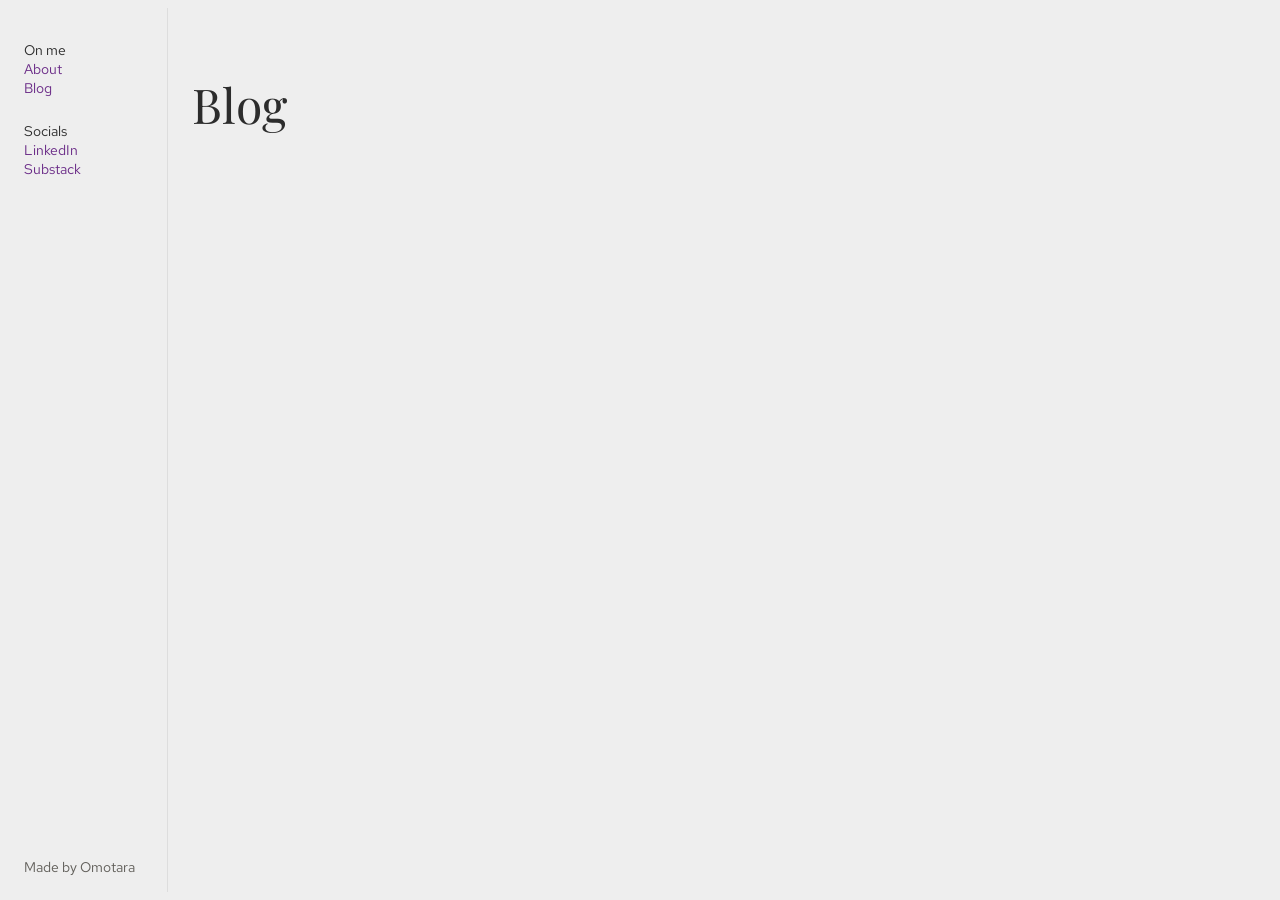
==== index.html @ 9b429dfb "restructured directory + added sitemap" ====
<!DOCTYPE html>
<html lang="en">
<head>
    <meta charset="UTF-8">
    <meta name="viewport" content="width=device-width, initial-scale=1.0">
    <!-- <meta name="google-site-verification" content="Fy0saNP-TK6OKskj19EL-K9AimL2r8h8fKiyewKTJjw" /> -->
    <link rel="stylesheet" href="styles.css">
    <link rel="preconnect" href="https://fonts.googleapis.com">
    <link rel="preconnect" href="https://fonts.gstatic.com" crossorigin>
    <link href="https://fonts.googleapis.com/css2?family=Red+Hat+Text:ital,wght@0,300..700;1,300..700&display=swap" rel="stylesheet">
    <link href="https://fonts.googleapis.com/css2?family=Playfair+Display:ital,wght@0,400..900;1,400..900&family=Red+Hat+Text:ital,wght@0,300..700;1,300..700&display=swap" rel="stylesheet">
    <link rel="icon" type="image/png" href="assets/ita-blog-logo.png">
    <link rel="apple-touch-icon" href="assets/ita-blog-apple-logo.png">
    <title>Omotara's Blog</title>
    <meta name="robots" content="index, follow">
    <meta name="google-site-verification" content="Fy0saNP-TK6OKskj19EL-K9AimL2r8h8fKiyewKTJjw" />
    <meta name="description" content="Writing on creative technology, design, engineering, the world, and anything else.">
    <meta property="og:image" content="https://omotarita.github.io/assets/ita-blog-share-image.png">
    <meta name="twitter:image" content="https://omotarita.github.io/assets/ita-blog-share-image.png">
    <meta name="author" content="Omotara Edu">
</head>
<body>
    <div class="page-content">
        <div class="sidebar">
            <div class="sidebar-section red-hat-text-normal">
                <span class="sidebar-label">On me</span>
                <a href="/about">About</a>
                <a href="/">Blog</a>
            </div>
            <div class="sidebar-section red-hat-text-normal">
                <span class="sidebar-label">Socials</span>
                <a href="https://www.linkedin.com/in/omotaraedu">LinkedIn</a>
                <a href="https://2centsonly.substack.com/">Substack</a>
            </div>
            <div class="sidebar-footer">Made by Omotara</div>
        </div>
        <div class="main-content playfair-display-normal">
            <h1 class="header">Blog</h1>
            <div class="blog-posts">
        
            </div>
        </div>
    </div>
    <script src="app.js"></script>
</body>
</html>
---- styles.css ----
/* <weight>: Use a value from 300 to 700 */
/* <uniquifier>: Use a unique and descriptive class name */

.playfair-display-normal {
  font-family: "Playfair Display", serif;
  font-optical-sizing: auto;
  font-weight: 400;
  font-style: normal;
}

.red-hat-text-normal {
  font-family: "Red Hat Text", sans-serif;
  font-optical-sizing: auto;
  font-weight: 400;
  font-style: normal;
}

.red-hat-text-bold {
  font-family: "Red Hat Text", sans-serif;
  font-optical-sizing: auto;
  font-weight: 700;
  font-style: normal;
}

/* .invisible {
  display: none;
} */

/* .visible {
  display: block;
} */

h1 {
  font-size: 3rem;
  font-family: "Playfair Display", serif;
  font-optical-sizing: auto;
  font-weight: 400;
  font-style: normal;
}

h3 {
  font-size: 1.05rem;
}

body {
  font-size: 0.87rem;
  font-family: "Red Hat Text", sans-serif;
  background-color: rgb(238, 238, 238);
  color: #2c2c2c;
}

a,
u {
  text-decoration: none;
  color: rgb(106, 43, 135);
}

.sidebar {
  display: flex;
  padding: 2rem 2rem 1rem 1rem;
  flex-shrink: 0;
  border-right: 1px solid #ddd;
  position: sticky;
  top: 0;
  align-self: flex-start;
  height: fit-content;
  min-height: calc(100vh - 4rem);
  flex-direction: column;
  /* max-width: 3.1rem; */
}

.sidebar-section {
  font-size: 0.9rem;
  margin-bottom: 1.5rem;
}

.sidebar-section a {
  display: block;
}

.sidebar-footer {
  margin-top: auto;
  color: rgb(96, 94, 89);
}

.about-content {
  font-size: 0.87rem;
  font-family: "Red Hat Text", sans-serif;
  background-color: rgb(238, 238, 238);
  color: #2c2c2c;
}

/* .sidebar-label {
  font-weight: 700;
  margin-bottom: 0.3rem;
} */

.page-content {
  display: flex;
  /* gap: 3em; */
  flex-direction: row;
}

@media (max-width: 460px) {
  .page-content {
    display: flex;
    /* gap: 3em; */
    flex-direction: column;
  }
  .sidebar {
    display: flex;
    gap: 3em;
    flex-direction: row;
    border-bottom: 1px solid #ddd;
    position: static;
    min-width: 100%;
    min-height: 0;
    border-right: none;
    justify-content: center;
    box-sizing: border-box;
    padding: 0.5rem 1rem 0.75rem 1rem;
  }
  .sidebar-section {
    margin-bottom: 0;
  }
  .sidebar-footer {
    display: none;
  }
}

.main-content {
  padding: 0 1.5rem;
}

.header {
  padding: 2rem 0;
}

.blog-posts {
  max-width: 720px;
  margin: 0 auto;
}

.post-title {
  cursor: pointer;
  color: #5d5d5d;
}

.post-title.active {
  color: #252525;
  font-weight: 800;
}

.post-date {
  font-family: "Red Hat Text", sans-serif;
  margin-left: 0.5rem;
  color: rgba(96, 94, 89, 0.369);
  font-size: 0.87rem;
  font-weight: 400;
}

.post-content {
  font-size: 0.87rem;
  font-family: "Red Hat Text", sans-serif;
  display: none;
}

.post-content.visible {
  display: block;
}
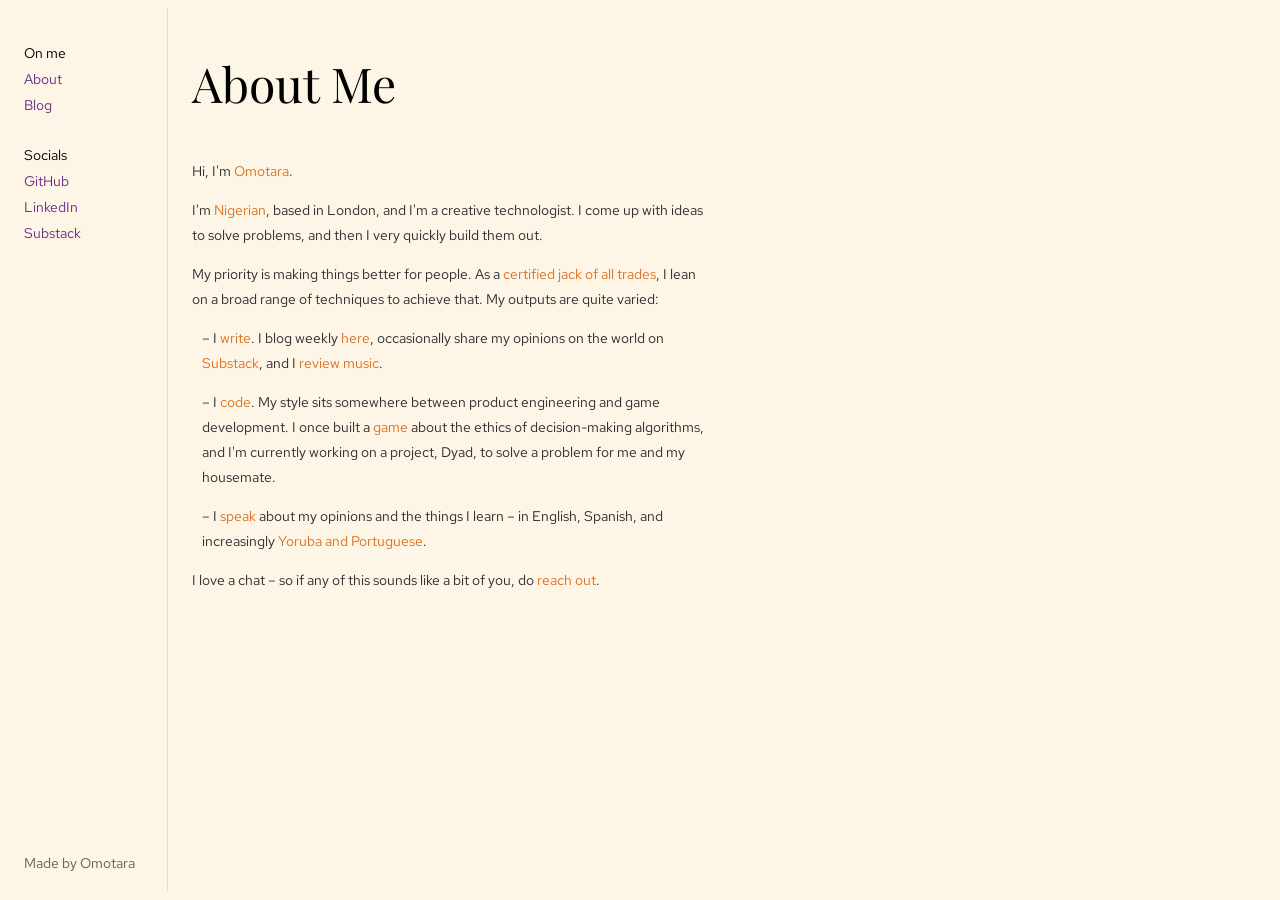
==== commit 6ac04a43: "changed homepage to about, and redesigned" ====
--- a/index.html
+++ b/index.html
@@ -3,17 +3,14 @@
 <head>
     <meta charset="UTF-8">
     <meta name="viewport" content="width=device-width, initial-scale=1.0">
-    <!-- <meta name="google-site-verification" content="Fy0saNP-TK6OKskj19EL-K9AimL2r8h8fKiyewKTJjw" /> -->
-    <link rel="stylesheet" href="styles.css">
+    <link rel="stylesheet" href="/styles.css">
     <link rel="preconnect" href="https://fonts.googleapis.com">
     <link rel="preconnect" href="https://fonts.gstatic.com" crossorigin>
     <link href="https://fonts.googleapis.com/css2?family=Red+Hat+Text:ital,wght@0,300..700;1,300..700&display=swap" rel="stylesheet">
     <link href="https://fonts.googleapis.com/css2?family=Playfair+Display:ital,wght@0,400..900;1,400..900&family=Red+Hat+Text:ital,wght@0,300..700;1,300..700&display=swap" rel="stylesheet">
-    <link rel="icon" type="image/png" href="assets/ita-blog-logo.png">
-    <link rel="apple-touch-icon" href="assets/ita-blog-apple-logo.png">
-    <title>Omotara's Blog</title>
-    <meta name="robots" content="index, follow">
-    <meta name="google-site-verification" content="Fy0saNP-TK6OKskj19EL-K9AimL2r8h8fKiyewKTJjw" />
+    <link rel="icon" type="image/png" href="/assets/ita-blog-apple-logo.png">
+    <link rel="apple-touch-icon" href="/assets/ita-blog-apple-logo.png">
+    <title>Omotara</title>
     <meta name="description" content="Writing on creative technology, design, engineering, the world, and anything else.">
     <meta property="og:image" content="https://omotarita.github.io/assets/ita-blog-share-image.png">
     <meta name="twitter:image" content="https://omotarita.github.io/assets/ita-blog-share-image.png">
@@ -24,23 +21,63 @@
         <div class="sidebar">
             <div class="sidebar-section red-hat-text-normal">
                 <span class="sidebar-label">On me</span>
-                <a href="/about">About</a>
-                <a href="/">Blog</a>
+                <a href="/">About</a>
+                <a href="/blog">Blog</a>
             </div>
             <div class="sidebar-section red-hat-text-normal">
                 <span class="sidebar-label">Socials</span>
+                <a href="https://github.com/omotarita">GitHub</a>
                 <a href="https://www.linkedin.com/in/omotaraedu">LinkedIn</a>
                 <a href="https://2centsonly.substack.com/">Substack</a>
             </div>
             <div class="sidebar-footer">Made by Omotara</div>
         </div>
         <div class="main-content playfair-display-normal">
-            <h1 class="header">Blog</h1>
-            <div class="blog-posts">
-        
+            <div class="content-left">
+                <h1 class="header">About Me</h1>
+                <div class="about-section">
+                    <p class="about-content">
+                        <span class="plain-copy">Hi, I'm </span><button type="button" class="hover-text" data-image="image-1"><span class="button-copy">Omotara</span><img src="/assets/images/omotara-vibrams.jpg" class="inline-icon"></button><span class="plain-copy">.</span>
+                    </p>
+                    <p class="about-content">
+                        <span class="plain-copy">I'm </span><button type="button" class="hover-text" data-image="image-2"><span class="button-copy">Nigerian</span><img src="/assets/images/nigeria-magazine.png" class="inline-icon"></button><span class="plain-copy">, based in London, and I'm a creative technologist. I come up with ideas to solve problems, and then I very quickly build them out.</span>
+                    </p>
+                    <p class="about-content">
+                        <span class="plain-copy">My priority is making things better for people. As a </span><button type="button" class="hover-text" data-image="image-4"  data-href="https://medium.com/@omotarita/master-of-none-bachelor-of-all-23345f4c7b0d"><span class="button-copy">certified jack of all trades</span><img src="/assets/images/degree.jpeg" class="inline-icon"></button><span class="plain-copy">, I lean on a broad range of techniques to achieve that. My outputs are quite varied:</span>
+                    </p>
+                    <p class="about-content" style="padding: 0 0 0 10px;">
+                        <span class="plain-copy">– I </span><button type="button" class="hover-text" data-image="image-5"><span class="button-copy">write</span><img src="/assets/images/write-book.jpeg" class="inline-icon"></button><span class="plain-copy">. I blog weekly </span><button type="button" class="hover-text" data-image="image-6" data-href="/blog"><span class="button-copy">here</span><img src="/assets/images/blog.png" class="inline-icon"></button><span class="plain-copy">, occasionally share my opinions on the world on </span><button type="button" class="hover-text" data-image="image-7" data-href="https://2centsonly.substack.com/"><span class="button-copy">Substack</span><img src="/assets/images/2cents.png" class="inline-icon"></button><span class="plain-copy">, and I </span><button type="button" class="hover-text" data-image="image-8"><span class="button-copy">review music</span><img src="/assets/images/drummr-adedamola.PNG" class="inline-icon"></button><span class="plain-copy">.</span>
+                    </p>
+                    <p class="about-content" style="padding: 0 0 0 10px;">
+                        <span class="plain-copy">– I </span><button type="button" class="hover-text" data-image="image-9" data-href="https://github.com/omotarita"><span class="button-copy">code</span><img src="/assets/images/coding.jpg" class="inline-icon"></button><span class="plain-copy">. My style sits somewhere between product engineering and game development. I once built a </span><button type="button" class="hover-text" data-image="image-12" data-href="https://logically.webflow.io/"><span class="button-copy">game</span><img src="/assets/images/logically-game.png" class="inline-icon"></button><span class="plain-copy"> about the ethics of decision-making algorithms, and I'm currently working on a project, Dyad, to solve a problem for me and my housemate.</span>
+                    </p>
+                    <p class="about-content" style="padding: 0 0 0 10px;">
+                        <span class="plain-copy">– I </span><button type="button" class="hover-text" data-image="image-13"><span class="button-copy">speak</span><img src="/assets/images/speaking.JPG" class="inline-icon"></button><span class="plain-copy"> about my opinions and the things I learn – in English, Spanish, and increasingly </span><button type="button" class="hover-text" data-image="image-14"><span class="button-copy">Yoruba and Portuguese</span><img src="/assets/images/italki.png" class="inline-icon"></button><span class="plain-copy">.</span> 
+                    </p>
+                    <p class="about-content">
+                        <span class="plain-copy">I love a chat – so if any of this sounds like a bit of you, do </span><button type="button" class="hover-text" data-image="image-15" data-href="mailto:omotarita@gmail.com"><span class="button-copy">reach out</span><img src="/assets/images/beep-me.jpg" class="inline-icon"></button><span class="plain-copy">.</span>
+                    </p>
+                    <br>
+                    <!-- <p class="about-content">Enjoy!</p> -->
+                </div>
             </div>
+            <div class="content-right">
+                <img src="/assets/images/omotara-vibrams.jpg" alt="" class="secret-image" id="image-1" style="top: 60px; left: 185px; height: 289.559px;">
+                <img src="/assets/images/nigeria-magazine.png" alt="" class="secret-image" id="image-2" style="top: 94px; left: -36px; height: 289.559px;">
+                <img src="/assets/images/degree.jpeg" alt="" class="secret-image" id="image-4" style="top: 84px; left: -32px; height: 289.559px;">
+                <img src="/assets/images/write-book.jpeg" alt="" class="secret-image" id="image-5" style="top: 322px; left: 43px; height: 289.559px;">
+                <img src="/assets/images/blog.png" alt="" class="secret-image" id="image-6" style="top: 513px; left: -1px; height: 400.559px;">
+                <img src="/assets/images/2cents.png" alt="" class="secret-image" id="image-7" style="top: 128px; left: 71px; height: 289.559px;">
+                <img src="/assets/images/drummr-adedamola.PNG" alt="" class="secret-image" id="image-8" style="top: 437px; left: 46px; height: 400.559px;">
+                <img src="/assets/images/coding.jpg" alt="" class="secret-image" id="image-9" style="top: 222px; left: 47px; height: 289.559px;">
+                <img src="/assets/images/logically-game.png" alt="" class="secret-image" id="image-12" style="top: 401px; left: 54px; height: 289.559px;">
+                <img src="/assets/images/speaking.JPG" alt="" class="secret-image" id="image-13" style="top: 333px; left: -3px; height: 340.559px;">
+                <img src="/assets/images/italki.png" alt="" class="secret-image" id="image-14" style="top: 401px; left: 54px; height: 289.559px;">
+                <img src="/assets/images/beep-me.jpg" alt="" class="secret-image" id="image-15" style="top: 128px; left: 71px; height: 289.559px;">
+            </div>
+            
         </div>
     </div>
-    <script src="app.js"></script>
+    <script src="hoverEffect.js"></script>
 </body>
 </html>
--- a/styles.css
+++ b/styles.css
@@ -42,17 +42,86 @@
   font-size: 1.05rem;
 }
 
-body {
+/* body {
   font-size: 0.87rem;
   font-family: "Red Hat Text", sans-serif;
   background-color: rgb(238, 238, 238);
   color: #2c2c2c;
+} */
+
+body {
+  font-size: 0.87rem;
+  font-family: "Red Hat Text", sans-serif;
+  background-color: rgb(253 246 231);
+  /* background-color: rgb(238, 238, 238); */
+  color: #000000;
+  line-height: 1.8;
 }
 
 a,
 u {
   text-decoration: none;
   color: rgb(106, 43, 135);
+}
+
+figure {
+  margin: 0;
+}
+
+.copy {
+}
+/* 
+button {
+  color: rgb(219, 112, 30);
+} */
+
+.hover-text {
+  color: rgb(219, 112, 30);
+  border: none;
+  background: none;
+  font-size: 0.87rem;
+  font-family: "Red Hat Text", sans-serif;
+  padding: 0;
+}
+
+.hover-text:hover {
+  color: rgb(213, 106, 24);
+}
+
+.secret-image {
+  display: none;
+  position: absolute;
+}
+
+.about-section.faded .plain-copy {
+  opacity: 0.05;
+  transition: opacity 0.2s;
+}
+
+.about-section.faded .hover-text {
+  opacity: 0.05;
+  transition: opacity 0.2s;
+}
+
+.about-section.faded .hover-text.hovered {
+  opacity: 1;
+  transform: scale(1.05);
+  transform-origin: left center;
+  transition:
+    font-size 0.2s,
+    opacity 0.2s;
+}
+
+.hover-text[data-href] {
+  cursor: pointer;
+}
+
+.hover-text:not([data-href]) {
+  cursor: default;
+}
+
+.inline-icon {
+  display: none;
 }
 
 .sidebar {
@@ -72,6 +141,8 @@
 .sidebar-section {
   font-size: 0.9rem;
   margin-bottom: 1.5rem;
+  display: flex;
+  flex-direction: column;
 }
 
 .sidebar-section a {
@@ -86,7 +157,7 @@
 .about-content {
   font-size: 0.87rem;
   font-family: "Red Hat Text", sans-serif;
-  background-color: rgb(238, 238, 238);
+  /* background-color: rgb(238, 238, 238); */
   color: #2c2c2c;
 }
 
@@ -101,7 +172,21 @@
   flex-direction: row;
 }
 
-@media (max-width: 460px) {
+@media (min-width: 840px) {
+  .content-left {
+    width: 50%;
+    padding: 0 10px 0 0;
+  }
+
+  .content-right {
+    width: 50%;
+    position: relative;
+    overflow: hidden;
+    padding: 0 0 0 10px;
+  }
+}
+
+@media (min-width: 520px) and (max-width: 840px) {
   .page-content {
     display: flex;
     /* gap: 3em; */
@@ -121,19 +206,98 @@
     padding: 0.5rem 1rem 0.75rem 1rem;
   }
   .sidebar-section {
+    font-size: 0.9rem;
     margin-bottom: 0;
+    display: flex;
+    flex-direction: row;
+    gap: 10px;
   }
   .sidebar-footer {
     display: none;
   }
+  .content-left {
+    width: 80%;
+    padding: 0 10px 0 0;
+  }
+  .content-right {
+    width: 0%;
+    display: none;
+  }
+
+  .inline-icon {
+    display: inline-block;
+    width: 24px;
+    height: 24px;
+    object-fit: cover;
+    border-radius: 3px;
+    vertical-align: middle;
+    margin-left: 4px;
+  }
+}
+
+@media (max-width: 520px) {
+  .page-content {
+    display: flex;
+    /* gap: 3em; */
+    flex-direction: column;
+  }
+  .sidebar {
+    display: flex;
+    gap: 3em;
+    flex-direction: row;
+    border-bottom: 1px solid #ddd;
+    position: static;
+    min-width: 100%;
+    min-height: 0;
+    border-right: none;
+    justify-content: center;
+    box-sizing: border-box;
+    padding: 0.5rem 1rem 0.75rem 1rem;
+  }
+  .sidebar-section {
+    font-size: 2.95vw;
+    margin-bottom: 0;
+    display: flex;
+    flex-direction: row;
+    gap: 10px;
+  }
+  .sidebar-footer {
+    display: none;
+  }
+  .content-left {
+    width: 80%;
+    padding: 0 10px 0 0;
+  }
+  .content-right {
+    width: 0%;
+    display: none;
+  }
+
+  .inline-icon {
+    display: inline-block;
+    width: 24px;
+    height: 24px;
+    object-fit: cover;
+    border-radius: 3px;
+    vertical-align: middle;
+    margin-left: 4px;
+  }
 }
 
 .main-content {
   padding: 0 1.5rem;
+  display: flex;
+  flex-direction: row;
+}
+
+.main-content.blog {
+  padding: 0 1.5rem;
+  display: block;
+  /* flex-direction: column; */
 }
 
 .header {
-  padding: 2rem 0;
+  /* padding: 2rem 0; */
 }
 
 .blog-posts {
@@ -168,3 +332,14 @@
 .post-content.visible {
   display: block;
 }
+
+.post-content img {
+  width: 70vw;
+  max-width: 450px;
+  height: auto;
+}
+
+.copy-link {
+  cursor: pointer;
+  font-size: 0.8rem;
+}
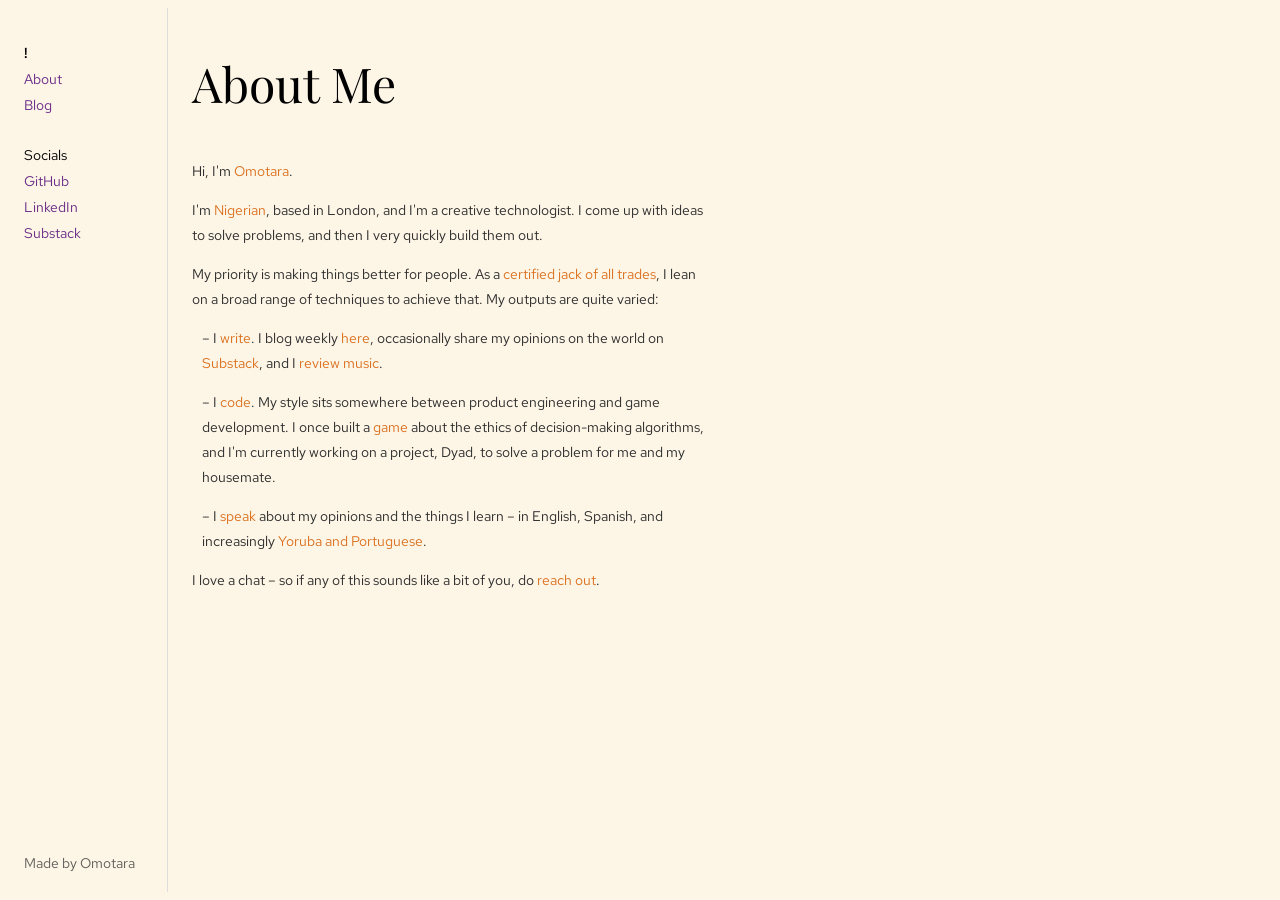
==== commit 1b28a365: "fixed navbar on mobile" ====
--- a/index.html
+++ b/index.html
@@ -20,7 +20,7 @@
     <div class="page-content">
         <div class="sidebar">
             <div class="sidebar-section red-hat-text-normal">
-                <span class="sidebar-label">On me</span>
+                <span class="sidebar-label bold" style="font-weight: 600;">!</span>
                 <a href="/">About</a>
                 <a href="/blog">Blog</a>
             </div>
--- a/styles.css
+++ b/styles.css
@@ -172,7 +172,7 @@
   flex-direction: row;
 }
 
-@media (min-width: 840px) {
+@media (min-width: 960px) {
   .content-left {
     width: 50%;
     padding: 0 10px 0 0;
@@ -186,7 +186,7 @@
   }
 }
 
-@media (min-width: 520px) and (max-width: 840px) {
+@media (min-width: 520px) and (max-width: 960px) {
   .page-content {
     display: flex;
     /* gap: 3em; */
@@ -255,7 +255,7 @@
     padding: 0.5rem 1rem 0.75rem 1rem;
   }
   .sidebar-section {
-    font-size: 2.95vw;
+    font-size: 3.2vw;
     margin-bottom: 0;
     display: flex;
     flex-direction: row;
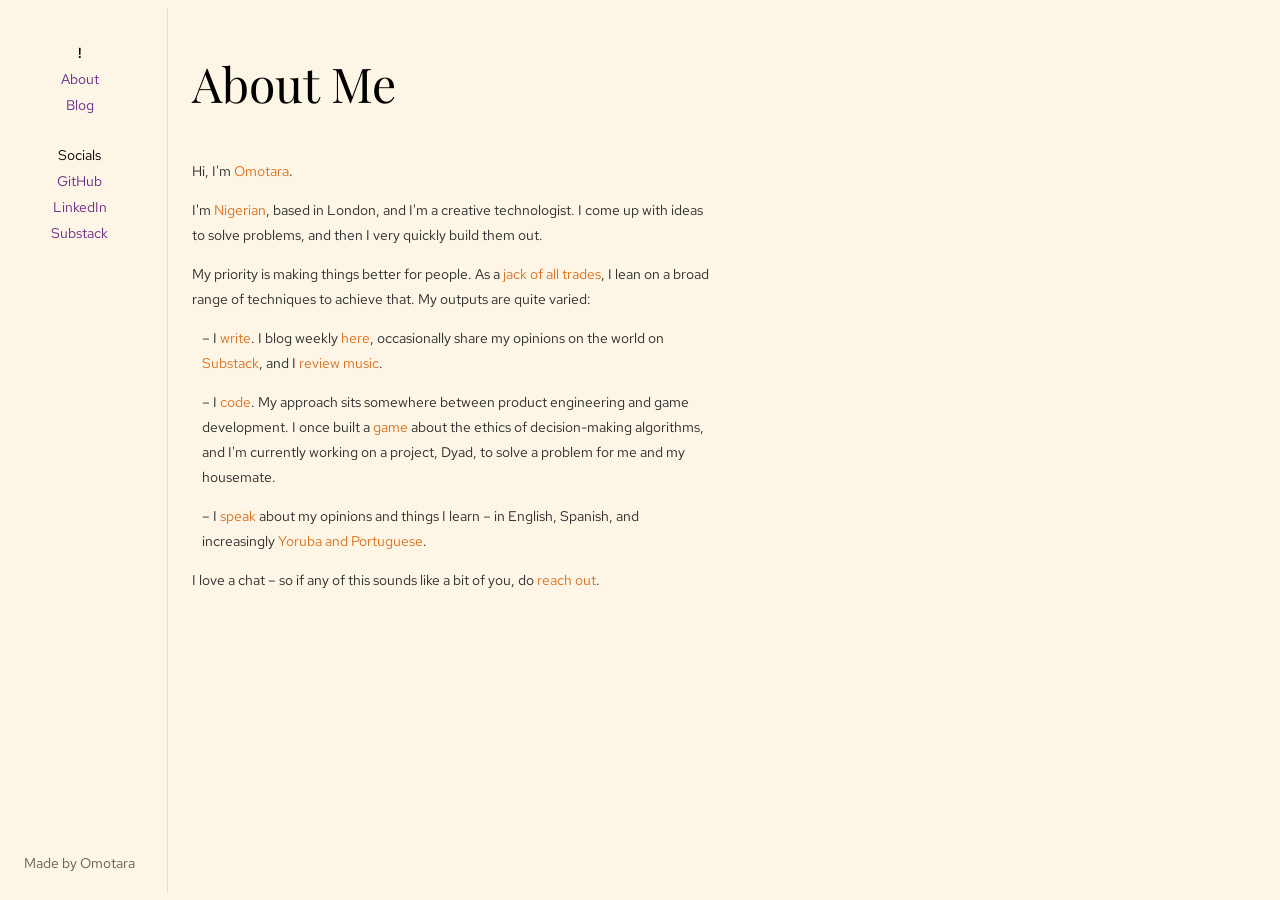
==== commit 2405c3a4: "updated html for compressed images" ====
--- a/index.html
+++ b/index.html
@@ -43,16 +43,16 @@
                         <span class="plain-copy">I'm </span><button type="button" class="hover-text" data-image="image-2"><span class="button-copy">Nigerian</span><img src="/assets/images/nigeria-magazine.png" class="inline-icon"></button><span class="plain-copy">, based in London, and I'm a creative technologist. I come up with ideas to solve problems, and then I very quickly build them out.</span>
                     </p>
                     <p class="about-content">
-                        <span class="plain-copy">My priority is making things better for people. As a </span><button type="button" class="hover-text" data-image="image-4"  data-href="https://medium.com/@omotarita/master-of-none-bachelor-of-all-23345f4c7b0d"><span class="button-copy">certified jack of all trades</span><img src="/assets/images/degree.jpeg" class="inline-icon"></button><span class="plain-copy">, I lean on a broad range of techniques to achieve that. My outputs are quite varied:</span>
+                        <span class="plain-copy">My priority is making things better for people. As a </span><button type="button" class="hover-text" data-image="image-4"  data-href="https://medium.com/@omotarita/master-of-none-bachelor-of-all-23345f4c7b0d"><span class="button-copy">jack of all trades</span><img src="/assets/images/degree.jpeg" class="inline-icon"></button><span class="plain-copy">, I lean on a broad range of techniques to achieve that. My outputs are quite varied:</span>
                     </p>
                     <p class="about-content" style="padding: 0 0 0 10px;">
                         <span class="plain-copy">– I </span><button type="button" class="hover-text" data-image="image-5"><span class="button-copy">write</span><img src="/assets/images/write-book.jpeg" class="inline-icon"></button><span class="plain-copy">. I blog weekly </span><button type="button" class="hover-text" data-image="image-6" data-href="/blog"><span class="button-copy">here</span><img src="/assets/images/blog.png" class="inline-icon"></button><span class="plain-copy">, occasionally share my opinions on the world on </span><button type="button" class="hover-text" data-image="image-7" data-href="https://2centsonly.substack.com/"><span class="button-copy">Substack</span><img src="/assets/images/2cents.png" class="inline-icon"></button><span class="plain-copy">, and I </span><button type="button" class="hover-text" data-image="image-8"><span class="button-copy">review music</span><img src="/assets/images/drummr-adedamola.PNG" class="inline-icon"></button><span class="plain-copy">.</span>
                     </p>
                     <p class="about-content" style="padding: 0 0 0 10px;">
-                        <span class="plain-copy">– I </span><button type="button" class="hover-text" data-image="image-9" data-href="https://github.com/omotarita"><span class="button-copy">code</span><img src="/assets/images/coding.jpg" class="inline-icon"></button><span class="plain-copy">. My style sits somewhere between product engineering and game development. I once built a </span><button type="button" class="hover-text" data-image="image-12" data-href="https://logically.webflow.io/"><span class="button-copy">game</span><img src="/assets/images/logically-game.png" class="inline-icon"></button><span class="plain-copy"> about the ethics of decision-making algorithms, and I'm currently working on a project, Dyad, to solve a problem for me and my housemate.</span>
+                        <span class="plain-copy">– I </span><button type="button" class="hover-text" data-image="image-9" data-href="https://github.com/omotarita"><span class="button-copy">code</span><img src="/assets/images/coding_small.jpeg" class="inline-icon"></button><span class="plain-copy">. My approach sits somewhere between product engineering and game development. I once built a </span><button type="button" class="hover-text" data-image="image-12" data-href="https://logically.webflow.io/"><span class="button-copy">game</span><img src="/assets/images/logically-game.png" class="inline-icon"></button><span class="plain-copy"> about the ethics of decision-making algorithms, and I'm currently working on a project, Dyad, to solve a problem for me and my housemate.</span>
                     </p>
                     <p class="about-content" style="padding: 0 0 0 10px;">
-                        <span class="plain-copy">– I </span><button type="button" class="hover-text" data-image="image-13"><span class="button-copy">speak</span><img src="/assets/images/speaking.JPG" class="inline-icon"></button><span class="plain-copy"> about my opinions and the things I learn – in English, Spanish, and increasingly </span><button type="button" class="hover-text" data-image="image-14"><span class="button-copy">Yoruba and Portuguese</span><img src="/assets/images/italki.png" class="inline-icon"></button><span class="plain-copy">.</span> 
+                        <span class="plain-copy">– I </span><button type="button" class="hover-text" data-image="image-13"><span class="button-copy">speak</span><img src="/assets/images/speaking_small.jpeg" class="inline-icon"></button><span class="plain-copy"> about my opinions and things I learn – in English, Spanish, and increasingly </span><button type="button" class="hover-text" data-image="image-14"><span class="button-copy">Yoruba and Portuguese</span><img src="/assets/images/italki.png" class="inline-icon"></button><span class="plain-copy">.</span> 
                     </p>
                     <p class="about-content">
                         <span class="plain-copy">I love a chat – so if any of this sounds like a bit of you, do </span><button type="button" class="hover-text" data-image="image-15" data-href="mailto:omotarita@gmail.com"><span class="button-copy">reach out</span><img src="/assets/images/beep-me.jpg" class="inline-icon"></button><span class="plain-copy">.</span>
@@ -69,9 +69,9 @@
                 <img src="/assets/images/blog.png" alt="" class="secret-image" id="image-6" style="top: 513px; left: -1px; height: 400.559px;">
                 <img src="/assets/images/2cents.png" alt="" class="secret-image" id="image-7" style="top: 128px; left: 71px; height: 289.559px;">
                 <img src="/assets/images/drummr-adedamola.PNG" alt="" class="secret-image" id="image-8" style="top: 437px; left: 46px; height: 400.559px;">
-                <img src="/assets/images/coding.jpg" alt="" class="secret-image" id="image-9" style="top: 222px; left: 47px; height: 289.559px;">
+                <img src="/assets/images/coding_small.jpeg" alt="" class="secret-image" id="image-9" style="top: 222px; left: 47px; height: 289.559px;">
                 <img src="/assets/images/logically-game.png" alt="" class="secret-image" id="image-12" style="top: 401px; left: 54px; height: 289.559px;">
-                <img src="/assets/images/speaking.JPG" alt="" class="secret-image" id="image-13" style="top: 333px; left: -3px; height: 340.559px;">
+                <img src="/assets/images/speaking_small.jpeg" alt="" class="secret-image" id="image-13" style="top: 333px; left: -3px; height: 340.559px;">
                 <img src="/assets/images/italki.png" alt="" class="secret-image" id="image-14" style="top: 401px; left: 54px; height: 289.559px;">
                 <img src="/assets/images/beep-me.jpg" alt="" class="secret-image" id="image-15" style="top: 128px; left: 71px; height: 289.559px;">
             </div>
--- a/styles.css
+++ b/styles.css
@@ -122,6 +122,37 @@
 
 .inline-icon {
   display: none;
+}
+
+.image-overlay {
+  position: fixed;
+  top: 0;
+  left: 0;
+  width: 100vw;
+  height: 100vh;
+  background: rgba(0, 0, 0, 0.85);
+  display: flex;
+  align-items: center;
+  justify-content: center;
+  z-index: 1000;
+}
+
+.image-overlay img {
+  max-width: 90vw;
+  max-height: 85vh;
+  object-fit: contain;
+}
+
+.overlay-close {
+  position: absolute;
+  top: 16px;
+  right: 16px;
+  background: none;
+  border: none;
+  color: white;
+  font-size: 1.5rem;
+  cursor: pointer;
+  padding: 8px;
 }
 
 .sidebar {
@@ -139,6 +170,7 @@
 }
 
 .sidebar-section {
+  align-items: center;
   font-size: 0.9rem;
   margin-bottom: 1.5rem;
   display: flex;
@@ -206,6 +238,7 @@
     padding: 0.5rem 1rem 0.75rem 1rem;
   }
   .sidebar-section {
+    align-items: center;
     font-size: 0.9rem;
     margin-bottom: 0;
     display: flex;
@@ -255,6 +288,7 @@
     padding: 0.5rem 1rem 0.75rem 1rem;
   }
   .sidebar-section {
+    align-items: center;
     font-size: 3.2vw;
     margin-bottom: 0;
     display: flex;
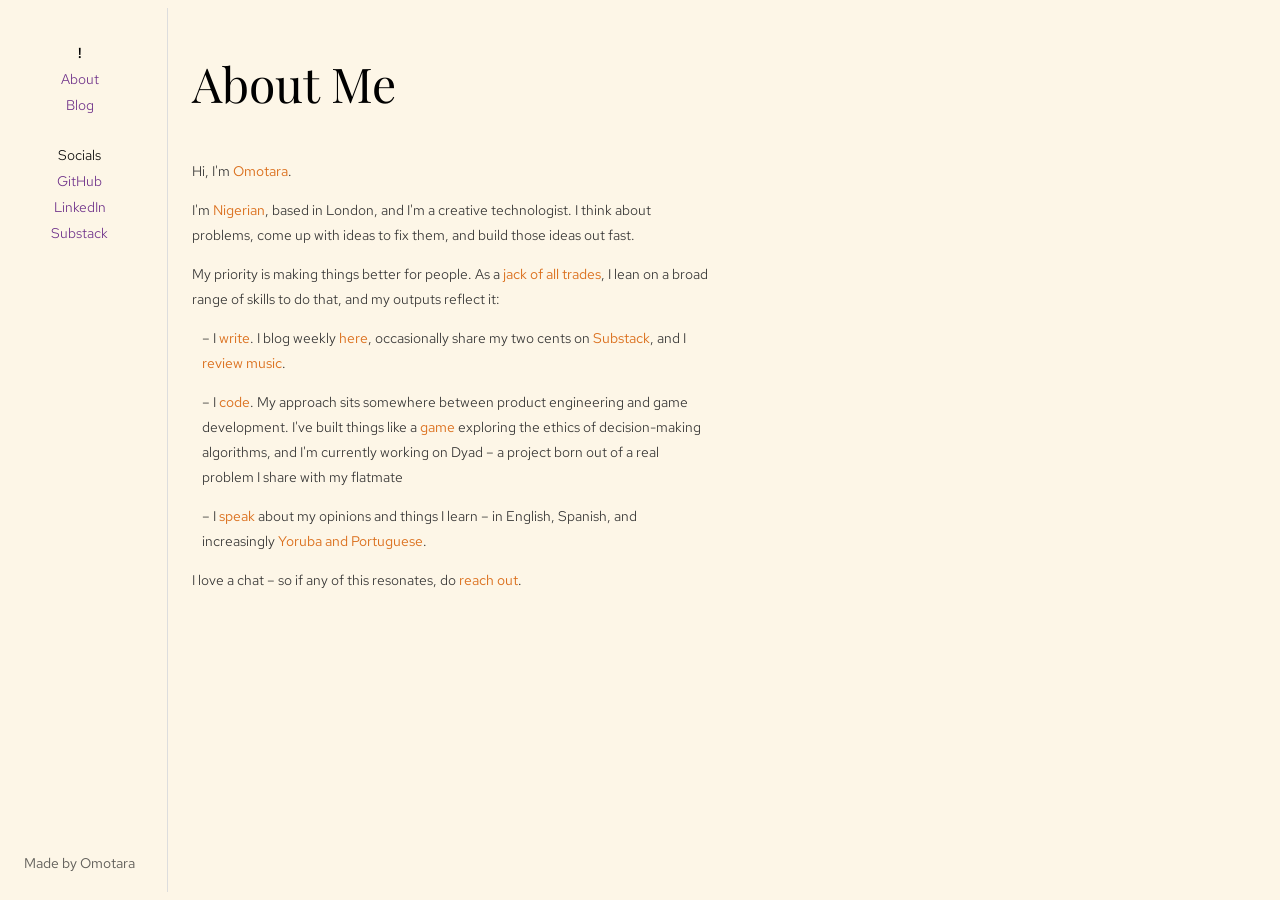
==== commit 194a9c7c: "Revise personal introduction in index.html" ====
--- a/index.html
+++ b/index.html
@@ -40,22 +40,22 @@
                         <span class="plain-copy">Hi, I'm </span><button type="button" class="hover-text" data-image="image-1"><span class="button-copy">Omotara</span><img src="/assets/images/omotara-vibrams.jpg" class="inline-icon"></button><span class="plain-copy">.</span>
                     </p>
                     <p class="about-content">
-                        <span class="plain-copy">I'm </span><button type="button" class="hover-text" data-image="image-2"><span class="button-copy">Nigerian</span><img src="/assets/images/nigeria-magazine.png" class="inline-icon"></button><span class="plain-copy">, based in London, and I'm a creative technologist. I come up with ideas to solve problems, and then I very quickly build them out.</span>
+                        <span class="plain-copy">I'm </span><button type="button" class="hover-text" data-image="image-2"><span class="button-copy">Nigerian</span><img src="/assets/images/nigeria-magazine.png" class="inline-icon"></button><span class="plain-copy">, based in London, and I'm a creative technologist. I think about problems, come up with ideas to fix them, and build those ideas out fast.</span>
                     </p>
                     <p class="about-content">
-                        <span class="plain-copy">My priority is making things better for people. As a </span><button type="button" class="hover-text" data-image="image-4"  data-href="https://medium.com/@omotarita/master-of-none-bachelor-of-all-23345f4c7b0d"><span class="button-copy">jack of all trades</span><img src="/assets/images/degree.jpeg" class="inline-icon"></button><span class="plain-copy">, I lean on a broad range of techniques to achieve that. My outputs are quite varied:</span>
+                        <span class="plain-copy">My priority is making things better for people. As a </span><button type="button" class="hover-text" data-image="image-4"  data-href="https://medium.com/@omotarita/master-of-none-bachelor-of-all-23345f4c7b0d"><span class="button-copy">jack of all trades</span><img src="/assets/images/degree.jpeg" class="inline-icon"></button><span class="plain-copy">, I lean on a broad range of skills to do that, and my outputs reflect it:</span>
                     </p>
                     <p class="about-content" style="padding: 0 0 0 10px;">
-                        <span class="plain-copy">– I </span><button type="button" class="hover-text" data-image="image-5"><span class="button-copy">write</span><img src="/assets/images/write-book.jpeg" class="inline-icon"></button><span class="plain-copy">. I blog weekly </span><button type="button" class="hover-text" data-image="image-6" data-href="/blog"><span class="button-copy">here</span><img src="/assets/images/blog.png" class="inline-icon"></button><span class="plain-copy">, occasionally share my opinions on the world on </span><button type="button" class="hover-text" data-image="image-7" data-href="https://2centsonly.substack.com/"><span class="button-copy">Substack</span><img src="/assets/images/2cents.png" class="inline-icon"></button><span class="plain-copy">, and I </span><button type="button" class="hover-text" data-image="image-8"><span class="button-copy">review music</span><img src="/assets/images/drummr-adedamola.PNG" class="inline-icon"></button><span class="plain-copy">.</span>
+                        <span class="plain-copy">– I </span><button type="button" class="hover-text" data-image="image-5"><span class="button-copy">write</span><img src="/assets/images/write-book.jpeg" class="inline-icon"></button><span class="plain-copy">. I blog weekly </span><button type="button" class="hover-text" data-image="image-6" data-href="/blog"><span class="button-copy">here</span><img src="/assets/images/blog.png" class="inline-icon"></button><span class="plain-copy">, occasionally share my two cents on </span><button type="button" class="hover-text" data-image="image-7" data-href="https://2centsonly.substack.com/"><span class="button-copy">Substack</span><img src="/assets/images/2cents.png" class="inline-icon"></button><span class="plain-copy">, and I </span><button type="button" class="hover-text" data-image="image-8"><span class="button-copy">review music</span><img src="/assets/images/drummr-adedamola.PNG" class="inline-icon"></button><span class="plain-copy">.</span>
                     </p>
                     <p class="about-content" style="padding: 0 0 0 10px;">
-                        <span class="plain-copy">– I </span><button type="button" class="hover-text" data-image="image-9" data-href="https://github.com/omotarita"><span class="button-copy">code</span><img src="/assets/images/coding_small.jpeg" class="inline-icon"></button><span class="plain-copy">. My approach sits somewhere between product engineering and game development. I once built a </span><button type="button" class="hover-text" data-image="image-12" data-href="https://logically.webflow.io/"><span class="button-copy">game</span><img src="/assets/images/logically-game.png" class="inline-icon"></button><span class="plain-copy"> about the ethics of decision-making algorithms, and I'm currently working on a project, Dyad, to solve a problem for me and my housemate.</span>
+                        <span class="plain-copy">– I </span><button type="button" class="hover-text" data-image="image-9" data-href="https://github.com/omotarita"><span class="button-copy">code</span><img src="/assets/images/coding_small.jpeg" class="inline-icon"></button><span class="plain-copy">. My approach sits somewhere between product engineering and game development. I've built things like a </span><button type="button" class="hover-text" data-image="image-12" data-href="https://logically.webflow.io/"><span class="button-copy">game</span><img src="/assets/images/logically-game.png" class="inline-icon"></button><span class="plain-copy"> exploring the ethics of decision-making algorithms, and I'm currently working on Dyad – a project born out of a real problem I share with my flatmate</span>
                     </p>
                     <p class="about-content" style="padding: 0 0 0 10px;">
                         <span class="plain-copy">– I </span><button type="button" class="hover-text" data-image="image-13"><span class="button-copy">speak</span><img src="/assets/images/speaking_small.jpeg" class="inline-icon"></button><span class="plain-copy"> about my opinions and things I learn – in English, Spanish, and increasingly </span><button type="button" class="hover-text" data-image="image-14"><span class="button-copy">Yoruba and Portuguese</span><img src="/assets/images/italki.png" class="inline-icon"></button><span class="plain-copy">.</span> 
                     </p>
                     <p class="about-content">
-                        <span class="plain-copy">I love a chat – so if any of this sounds like a bit of you, do </span><button type="button" class="hover-text" data-image="image-15" data-href="mailto:omotarita@gmail.com"><span class="button-copy">reach out</span><img src="/assets/images/beep-me.jpg" class="inline-icon"></button><span class="plain-copy">.</span>
+                        <span class="plain-copy">I love a chat – so if any of this resonates, do </span><button type="button" class="hover-text" data-image="image-15" data-href="mailto:talk@omotara.me"><span class="button-copy">reach out</span><img src="/assets/images/beep-me.jpg" class="inline-icon"></button><span class="plain-copy">.</span>
                     </p>
                     <br>
                     <!-- <p class="about-content">Enjoy!</p> -->
@@ -80,4 +80,4 @@
     </div>
     <script src="hoverEffect.js"></script>
 </body>
-</html>+</html>
--- a/styles.css
+++ b/styles.css
@@ -11,7 +11,7 @@
 .red-hat-text-normal {
   font-family: "Red Hat Text", sans-serif;
   font-optical-sizing: auto;
-  font-weight: 400;
+  font-weight: 350;
   font-style: normal;
 }
 
@@ -56,6 +56,10 @@
   /* background-color: rgb(238, 238, 238); */
   color: #000000;
   line-height: 1.8;
+}
+
+strong {
+  font-weight: 580;
 }
 
 a,
@@ -188,6 +192,7 @@
 
 .about-content {
   font-size: 0.87rem;
+  font-weight: 350;
   font-family: "Red Hat Text", sans-serif;
   /* background-color: rgb(238, 238, 238); */
   color: #2c2c2c;
@@ -249,7 +254,7 @@
     display: none;
   }
   .content-left {
-    width: 80%;
+    width: 85%;
     padding: 0 10px 0 0;
   }
   .content-right {
@@ -299,7 +304,7 @@
     display: none;
   }
   .content-left {
-    width: 80%;
+    width: 85%;
     padding: 0 10px 0 0;
   }
   .content-right {
@@ -359,6 +364,7 @@
 
 .post-content {
   font-size: 0.87rem;
+  font-weight: 350;
   font-family: "Red Hat Text", sans-serif;
   display: none;
 }
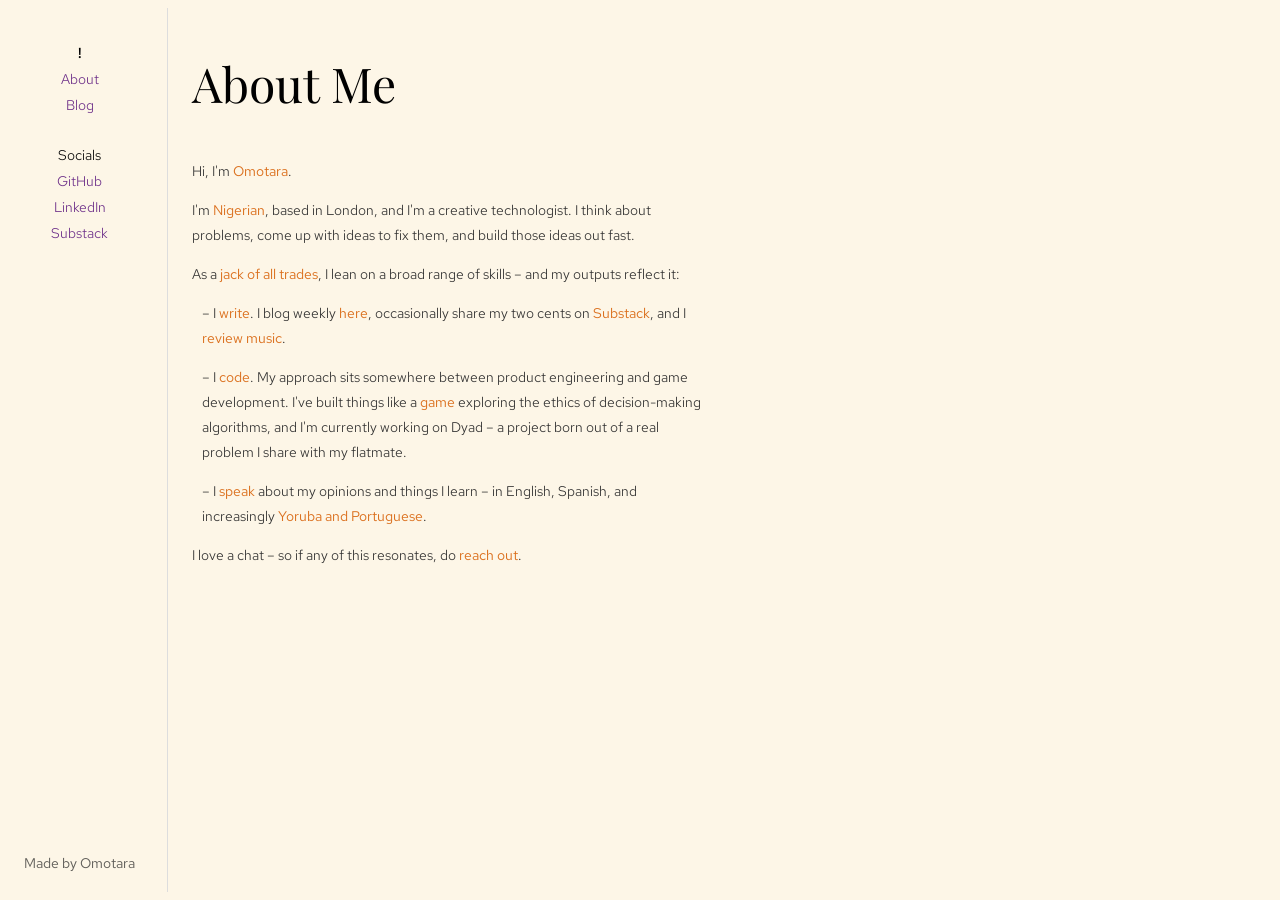
==== commit 0ed58b3e: "Revise about section content for clarity Updated the description of skills and activities in the abo" ====
--- a/index.html
+++ b/index.html
@@ -43,13 +43,13 @@
                         <span class="plain-copy">I'm </span><button type="button" class="hover-text" data-image="image-2"><span class="button-copy">Nigerian</span><img src="/assets/images/nigeria-magazine.png" class="inline-icon"></button><span class="plain-copy">, based in London, and I'm a creative technologist. I think about problems, come up with ideas to fix them, and build those ideas out fast.</span>
                     </p>
                     <p class="about-content">
-                        <span class="plain-copy">My priority is making things better for people. As a </span><button type="button" class="hover-text" data-image="image-4"  data-href="https://medium.com/@omotarita/master-of-none-bachelor-of-all-23345f4c7b0d"><span class="button-copy">jack of all trades</span><img src="/assets/images/degree.jpeg" class="inline-icon"></button><span class="plain-copy">, I lean on a broad range of skills to do that, and my outputs reflect it:</span>
+                        <span class="plain-copy">As a </span><button type="button" class="hover-text" data-image="image-4"  data-href="https://medium.com/@omotarita/master-of-none-bachelor-of-all-23345f4c7b0d"><span class="button-copy">jack of all trades</span><img src="/assets/images/degree.jpeg" class="inline-icon"></button><span class="plain-copy">, I lean on a broad range of skills – and my outputs reflect it:</span>
                     </p>
                     <p class="about-content" style="padding: 0 0 0 10px;">
                         <span class="plain-copy">– I </span><button type="button" class="hover-text" data-image="image-5"><span class="button-copy">write</span><img src="/assets/images/write-book.jpeg" class="inline-icon"></button><span class="plain-copy">. I blog weekly </span><button type="button" class="hover-text" data-image="image-6" data-href="/blog"><span class="button-copy">here</span><img src="/assets/images/blog.png" class="inline-icon"></button><span class="plain-copy">, occasionally share my two cents on </span><button type="button" class="hover-text" data-image="image-7" data-href="https://2centsonly.substack.com/"><span class="button-copy">Substack</span><img src="/assets/images/2cents.png" class="inline-icon"></button><span class="plain-copy">, and I </span><button type="button" class="hover-text" data-image="image-8"><span class="button-copy">review music</span><img src="/assets/images/drummr-adedamola.PNG" class="inline-icon"></button><span class="plain-copy">.</span>
                     </p>
                     <p class="about-content" style="padding: 0 0 0 10px;">
-                        <span class="plain-copy">– I </span><button type="button" class="hover-text" data-image="image-9" data-href="https://github.com/omotarita"><span class="button-copy">code</span><img src="/assets/images/coding_small.jpeg" class="inline-icon"></button><span class="plain-copy">. My approach sits somewhere between product engineering and game development. I've built things like a </span><button type="button" class="hover-text" data-image="image-12" data-href="https://logically.webflow.io/"><span class="button-copy">game</span><img src="/assets/images/logically-game.png" class="inline-icon"></button><span class="plain-copy"> exploring the ethics of decision-making algorithms, and I'm currently working on Dyad – a project born out of a real problem I share with my flatmate</span>
+                        <span class="plain-copy">– I </span><button type="button" class="hover-text" data-image="image-9" data-href="https://github.com/omotarita"><span class="button-copy">code</span><img src="/assets/images/coding_small.jpeg" class="inline-icon"></button><span class="plain-copy">. My approach sits somewhere between product engineering and game development. I've built things like a </span><button type="button" class="hover-text" data-image="image-12" data-href="https://logically.webflow.io/"><span class="button-copy">game</span><img src="/assets/images/logically-game.png" class="inline-icon"></button><span class="plain-copy"> exploring the ethics of decision-making algorithms, and I'm currently working on Dyad – a project born out of a real problem I share with my flatmate.</span>
                     </p>
                     <p class="about-content" style="padding: 0 0 0 10px;">
                         <span class="plain-copy">– I </span><button type="button" class="hover-text" data-image="image-13"><span class="button-copy">speak</span><img src="/assets/images/speaking_small.jpeg" class="inline-icon"></button><span class="plain-copy"> about my opinions and things I learn – in English, Spanish, and increasingly </span><button type="button" class="hover-text" data-image="image-14"><span class="button-copy">Yoruba and Portuguese</span><img src="/assets/images/italki.png" class="inline-icon"></button><span class="plain-copy">.</span> 
